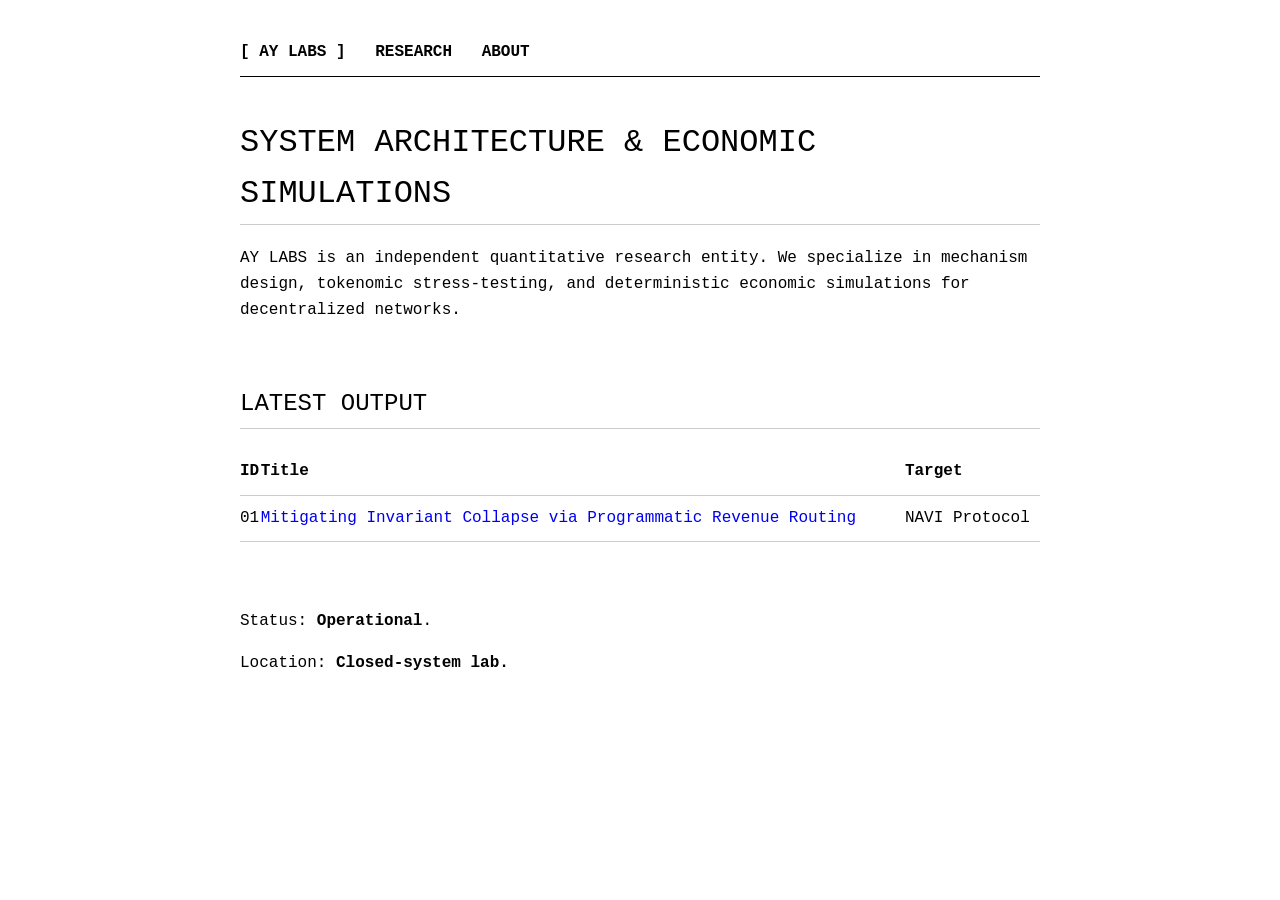
==== index.html @ 74f628ca "Update index.html" ====
<!DOCTYPE html>
<html lang="en">
<head>
    <meta charset="UTF-8">
    <title>AY LABS | Quantitative Research</title>
    <link rel="stylesheet" href="style.css">
</head>
<body>
    <nav>
        <a href="index.html">[ AY LABS ]</a>
        <a href="research.html">RESEARCH</a>
        <a href="about.html">ABOUT</a>
    </nav>
    <main>
        <h1>System Architecture & Economic Simulations</h1>
        <p>AY LABS is an independent quantitative research entity. We specialize in mechanism design, tokenomic stress-testing, and deterministic economic simulations for decentralized networks.</p>
        
        <br>
        
        <h2>Latest Output</h2>
        <table>
            <tr>
                <th>ID</th>
                <th>Title</th>
                <th>Target</th>
            </tr>
            <tr>
                <td>01</td>
                <td><a href="research/01-navi_protocol.html">Mitigating Invariant Collapse via Programmatic Revenue Routing</a></td>
                <td>NAVI Protocol</td>
            </tr>
        </table>

        <br><br>
        <p>Status: <strong>Operational</strong>.</p>
        <p>Location: <strong>Closed-system lab.</strong></p>
    </main>
</body>
</html>
---- style.css ----
body {
    font-family: 'Courier New', Courier, monospace;
    background-color: #ffffff;
    color: #000000;
    max-width: 800px;
    margin: 0 auto;
    padding: 40px 20px;
    line-height: 1.6;
}
nav {
    border-bottom: 1px solid #000;
    padding-bottom: 10px;
    margin-bottom: 40px;
}
nav a {
    color: #000000;
    text-decoration: none;
    margin-right: 20px;
    font-weight: bold;
}
nav a:hover {
    text-decoration: underline;
}
h1, h2, h3 {
    text-transform: uppercase;
    font-weight: normal;
    border-bottom: 1px solid #ccc;
    padding-bottom: 5px;
}
a { color: #0000ee; text-decoration: none; }
a:hover { text-decoration: underline; }
table { width: 100%; border-collapse: collapse; margin-top: 20px; }
th, td { border-bottom: 1px solid #ccc; padding: 10px 0; text-align: left; }
.meta { color: #666; font-size: 0.9em; }
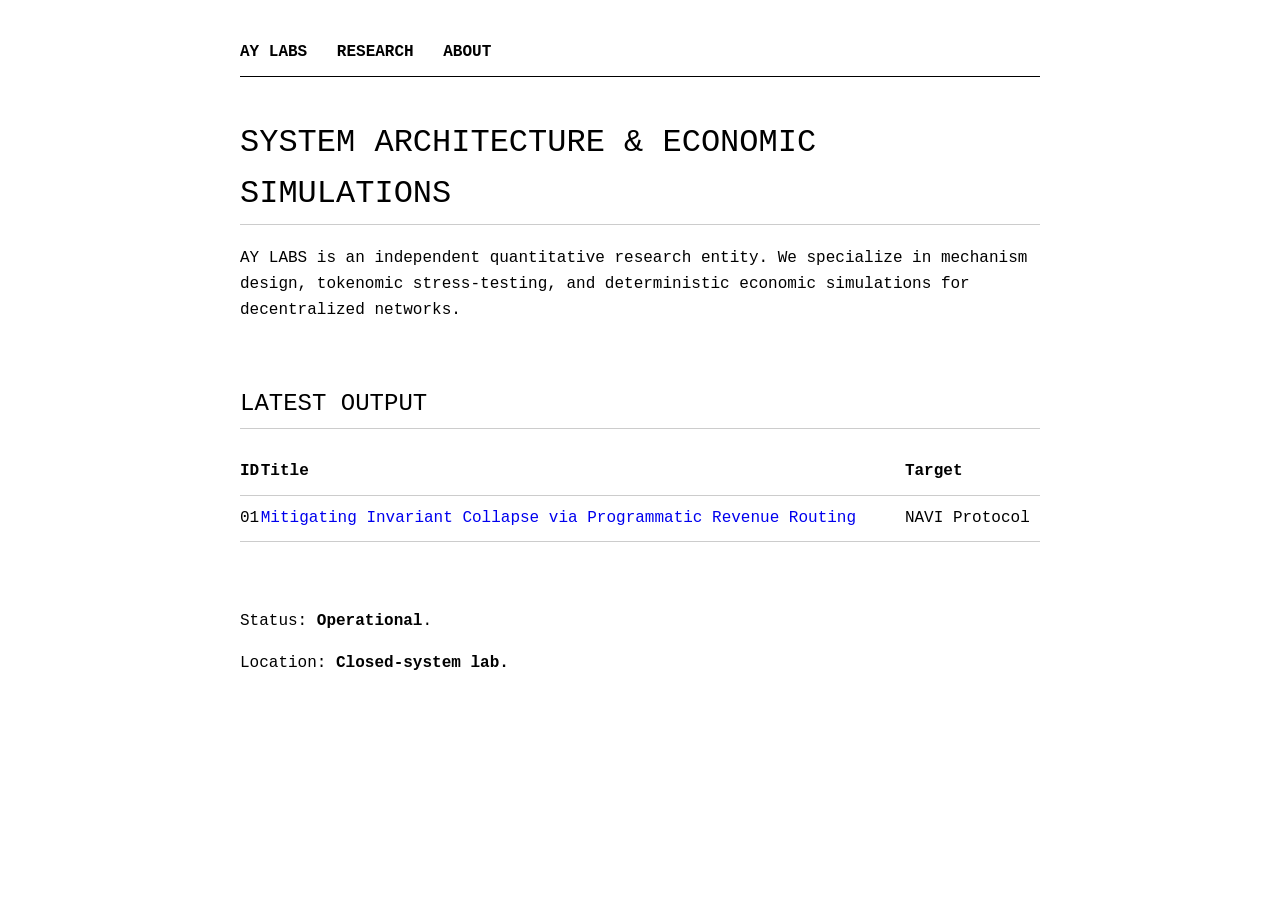
==== commit 9344440b: "Update index.html" ====
--- a/index.html
+++ b/index.html
@@ -7,7 +7,7 @@
 </head>
 <body>
     <nav>
-        <a href="index.html">[ AY LABS ]</a>
+        <a href="index.html">AY LABS</a>
         <a href="research.html">RESEARCH</a>
         <a href="about.html">ABOUT</a>
     </nav>
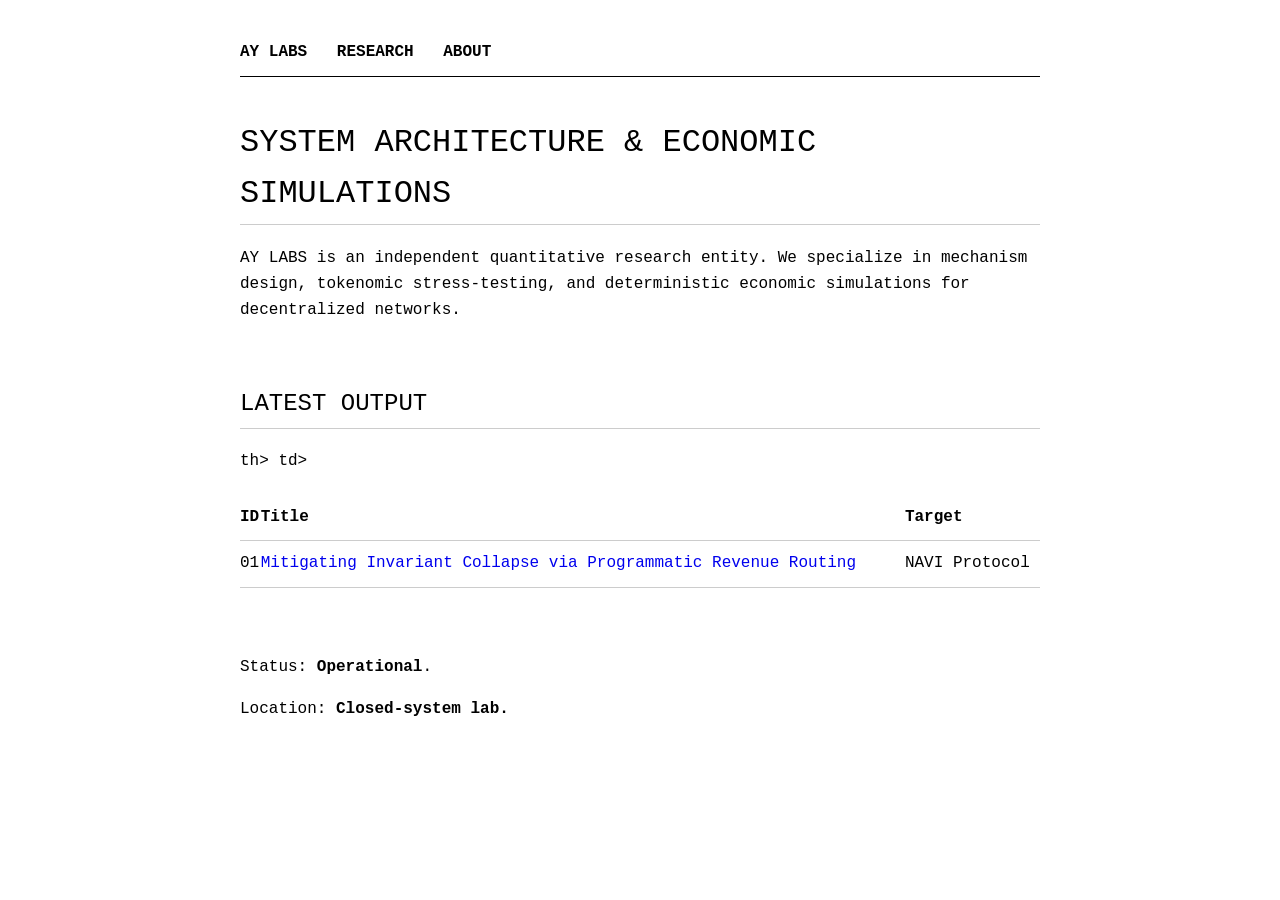
==== commit 24904ed8: "Update index.html" ====
--- a/index.html
+++ b/index.html
@@ -21,11 +21,13 @@
         <table>
             <tr>
                 <th>ID</th>
+                <th></th>th>
                 <th>Title</th>
                 <th>Target</th>
             </tr>
             <tr>
                 <td>01</td>
+                <td></td>td>
                 <td><a href="research/01-navi_protocol.html">Mitigating Invariant Collapse via Programmatic Revenue Routing</a></td>
                 <td>NAVI Protocol</td>
             </tr>
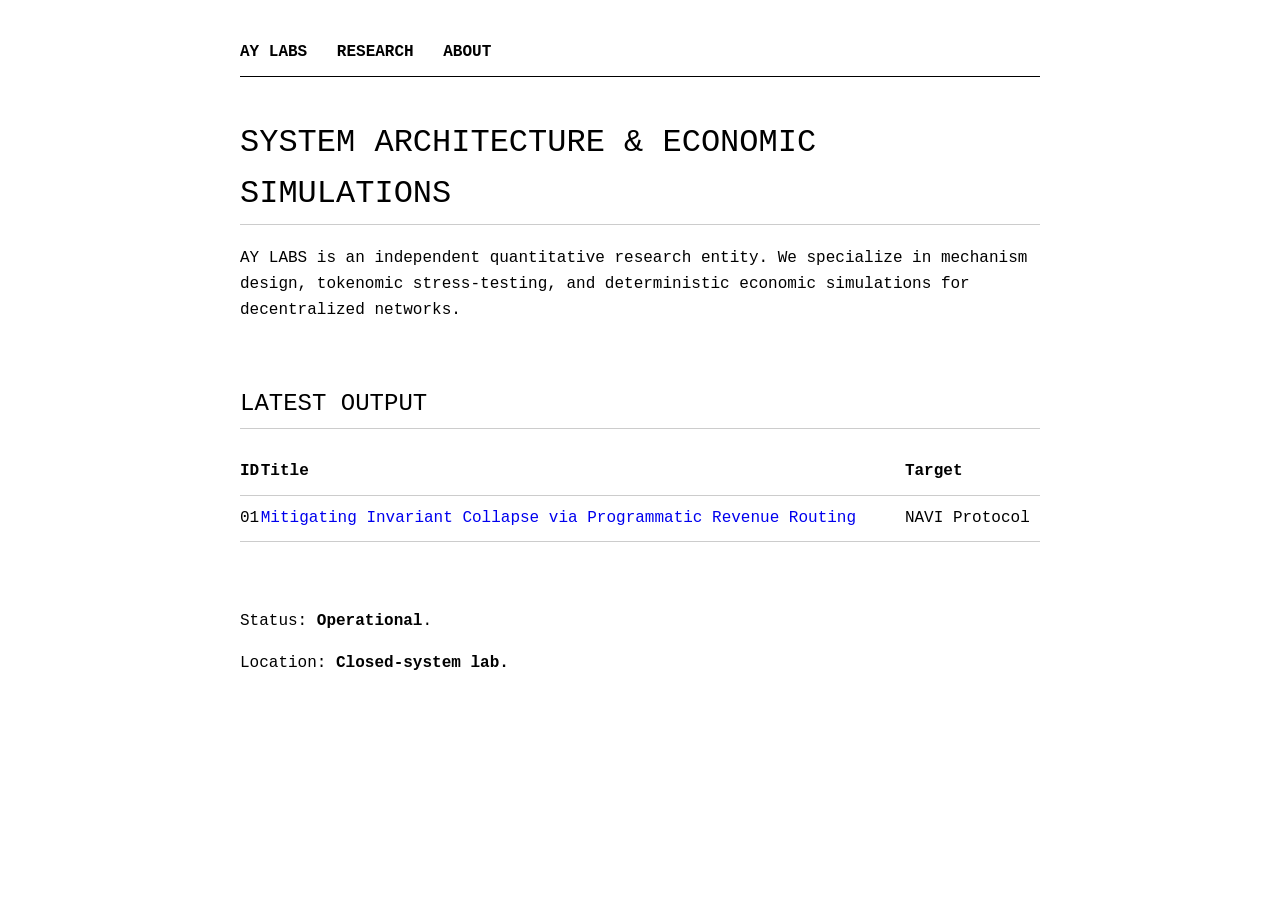
==== commit 6ec21dbf: "Update index.html" ====
--- a/index.html
+++ b/index.html
@@ -21,13 +21,13 @@
         <table>
             <tr>
                 <th>ID</th>
-                <th></th>th>
+                <th>  </th>
                 <th>Title</th>
                 <th>Target</th>
             </tr>
             <tr>
                 <td>01</td>
-                <td></td>td>
+                <td>  </td>
                 <td><a href="research/01-navi_protocol.html">Mitigating Invariant Collapse via Programmatic Revenue Routing</a></td>
                 <td>NAVI Protocol</td>
             </tr>
